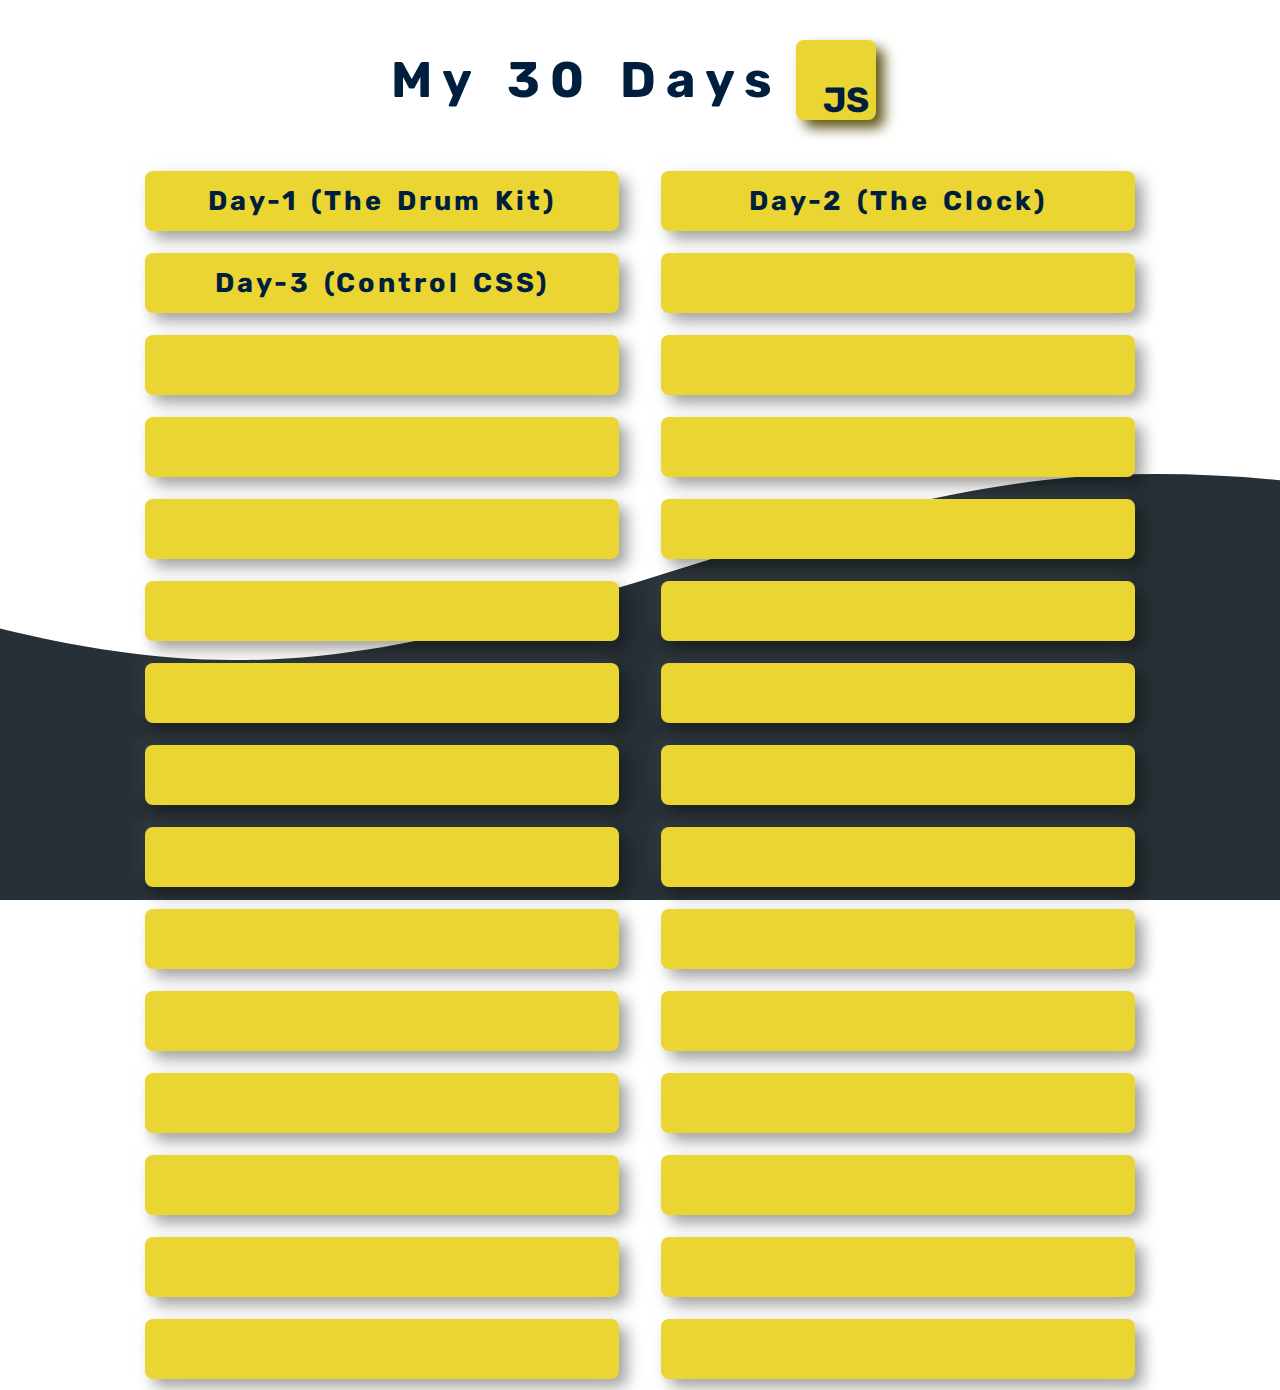
==== index.html @ 84a1ae5c "day 3" ====
<!DOCTYPE html>
<html lang="en">

<head>
    <meta charset="UTF-8">
    <meta http-equiv="X-UA-Compatible" content="IE=edge">
    <meta name="viewport" content="width=device-width, initial-scale=1.0">
    <title>My JS 30 mini-projects</title>
    <link rel="stylesheet" href="./style.css">
</head>

<body>
    <div class="shell">
        <div class="heading">My 30 Days <span>JS</span></div>
        <div class="projects-shell">
            <div>
                <a class="project" href="./Day-1(JS the drum kit)/index.html" target="blink">

                    <span>Day-1 (The Drum Kit)</span>

                </a>
            </div>
            <div>

                <a class="project" href="./Day-2(The Clock)/index.html" target="blink">

                    <span>Day-2 (The Clock)</span>

                </a>
            </div>
            <div>

                <a class="project">
                    <a class="project" href="./Day-3(JS-changes-css)/day3.html" target="blink">
                        <span>Day-3 (Control CSS)</span>

                    </a>
            </div>
            <div>

                <a class="project">

                    <span></span>

                </a>
            </div>
            <div>

                <a class="project">

                    <span></span>

                </a>
            </div>
            <div>

                <a class="project">

                    <span></span>

                </a>
            </div>
            <div>

                <a class="project">

                    <span></span>

                </a>
            </div>
            <div>

                <a class="project">

                    <span></span>

                </a>
            </div>
            <div>

                <a class="project">

                    <span></span>

                </a>
            </div>
            <div>

                <a class="project">

                    <span></span>

                </a>
            </div>
            <div>

                <a class="project">

                    <span></span>

                </a>
            </div>
            <div>

                <a class="project">

                    <span></span>

                </a>
            </div>
            <div>

                <a class="project">

                    <span></span>

                </a>
            </div>
            <div>

                <a class="project">

                    <span></span>

                </a>
            </div>
            <div>

                <a class="project">

                    <span></span>

                </a>
            </div>
            <div>

                <a class="project">

                    <span></span>

                </a>
            </div>
            <div>

                <a class="project">

                    <span></span>

                </a>
            </div>
            <div>

                <a class="project">

                    <span></span>

                </a>
            </div>
            <div>

                <a class="project">

                    <span></span>

                </a>
            </div>
            <div>

                <a class="project">

                    <span></span>

                </a>
            </div>
            <div>

                <a class="project">

                    <span></span>

                </a>
            </div>
            <div>

                <a class="project">

                    <span></span>

                </a>
            </div>
            <div>

                <a class="project">

                    <span></span>

                </a>
            </div>
            <div>

                <a class="project">

                    <span></span>

                </a>
            </div>
            <div>

                <a class="project">

                    <span></span>

                </a>
            </div>
            <div>

                <a class="project">

                    <span></span>

                </a>
            </div>
            <div>

                <a class="project">

                    <span></span>

                </a>
            </div>
            <div>

                <a class="project">

                    <span></span>

                </a>
            </div>
            <div>

                <a class="project">

                    <span></span>

                </a>
            </div>
            <div>
                <a class="project">

                    <span></span>
                </a>
            </div>

        </div>
    </div>
</body>

</html>
---- style.css ----
@import url('https://fonts.googleapis.com/css2?family=Rubik:wght@300;400;500&display=swap');
* {
    box-sizing: border-box;
    color: #001f3f;
    font-family: 'Rubik', sans-serif;
}

body {
    margin: 0;
    padding: 0;
}

.shell {
    display: flex;
    justify-content: center;
    align-items: center;
    flex-flow: column wrap;
    background-image: url(./img/wave.svg);
    background-attachment: fixed;
    background-repeat: no-repeat;
    background-size: cover;
    background-position: center;
}

.heading {
    color: #001f3f;
    font-size: 50px;
    font-weight: bolder;
    letter-spacing: 10px;
    word-spacing: 5px;
    margin: 40px 0px;
    display: flex;
    justify-content: center;
    align-items: center;
    flex-wrap: nowrap;
}

.heading span {
    width: 80px;
    height: 80px;
    padding-left: 27px;
    padding-top: 39px;
    font-size: 35px;
    color: #001f3f;
    display: inline-block;
    border-radius: 8px;
    background: #ead532;
    box-shadow: 8px 8px 13px #5e5514;
    letter-spacing: 0;
    margin: 0 14px;
}

.projects-shell {
    display: flex;
    flex-flow: row wrap;
    justify-content: center;
    align-items: center;
}

.projects-shell div {
    width: 37%;
    height: 60px;
    margin: 11px 21px;
    line-height: 60px;
    font-size: 27px;
    font-weight: bold;
    text-align: center;
    border-radius: 8px;
    background: #ead532;
    box-shadow: 8px 8px 15px #09080161, -8px -8px 15px #eeeee70d;
    transition: all 0.3s;
    display: flex;
    justify-content: center;
    align-items: center;
}

.projects-shell div:hover {
    background: hsl(53, 81%, 50%);
    transform: scale(1.05);
}

.projects-shell div:active {
    transform: scale(1);
    background: hsl(53, 81%, 53%);
}

.projects-shell div a {
    text-decoration: none;
    color: #000;
    letter-spacing: 3px;
    word-spacing: 4px;
}

@media screen and (max-width:769px) {
    .projects-shell div {
        font-size: 20px;
        width: 42%;
    }
}

@media screen and (max-width:676px) {
    .heading {
        letter-spacing: 5px;
        word-spacing: 2px;
        font-size: 36px;
    }
    .heading span {
        width: 55px;
        height: 55px;
        padding-left: 16px;
        padding-top: 25px;
        font-size: 27px;
        color: #001f3f;
        display: inline-block;
        border-radius: 8px;
        background: #ead532;
        box-shadow: 8px 8px 13px #5e5514;
        letter-spacing: 0;
        margin: 0px 10px;
    }
    .projects-shell div {
        width: 81%;
    }
}

@media screen and (max-width:426px) {
    .heading {
        color: #001f3f;
        font-size: 37px;
        font-weight: 500;
        margin: 40px 0px;
        display: flex;
        justify-content: center;
        flex-wrap: nowrap;
        align-items: center;
        letter-spacing: 1px;
        word-spacing: 2px;
    }
    .heading span {
        width: 45px;
        height: 45px;
        padding-left: 16px;
        padding-top: 20px;
        font-size: 20px;
        color: #001f3f;
        display: inline-block;
        border-radius: 8px;
        background: #ead532;
        box-shadow: 6px 8px 13px #5e5514;
        margin: 0 8px;
    }
    .projects-shell {
        display: flex;
        flex-flow: row wrap;
        justify-content: center;
        align-items: center;
    }
    .projects-shell div {
        width: 88%;
        height: 56px;
        margin: 11px 0px;
        line-height: 56px;
        font-size: 17px;
        font-weight: 400;
        text-align: center;
        border-radius: 8px;
        background: #ead532;
        box-shadow: 8px 8px 15px #09080161, -8px -8px 15px #eeeee70d;
        transition: all 0.3s;
    }
    .projects-shell div a {
        text-decoration: none;
        color: #000000;
        letter-spacing: 1px;
        word-spacing: 2px;
    }
}
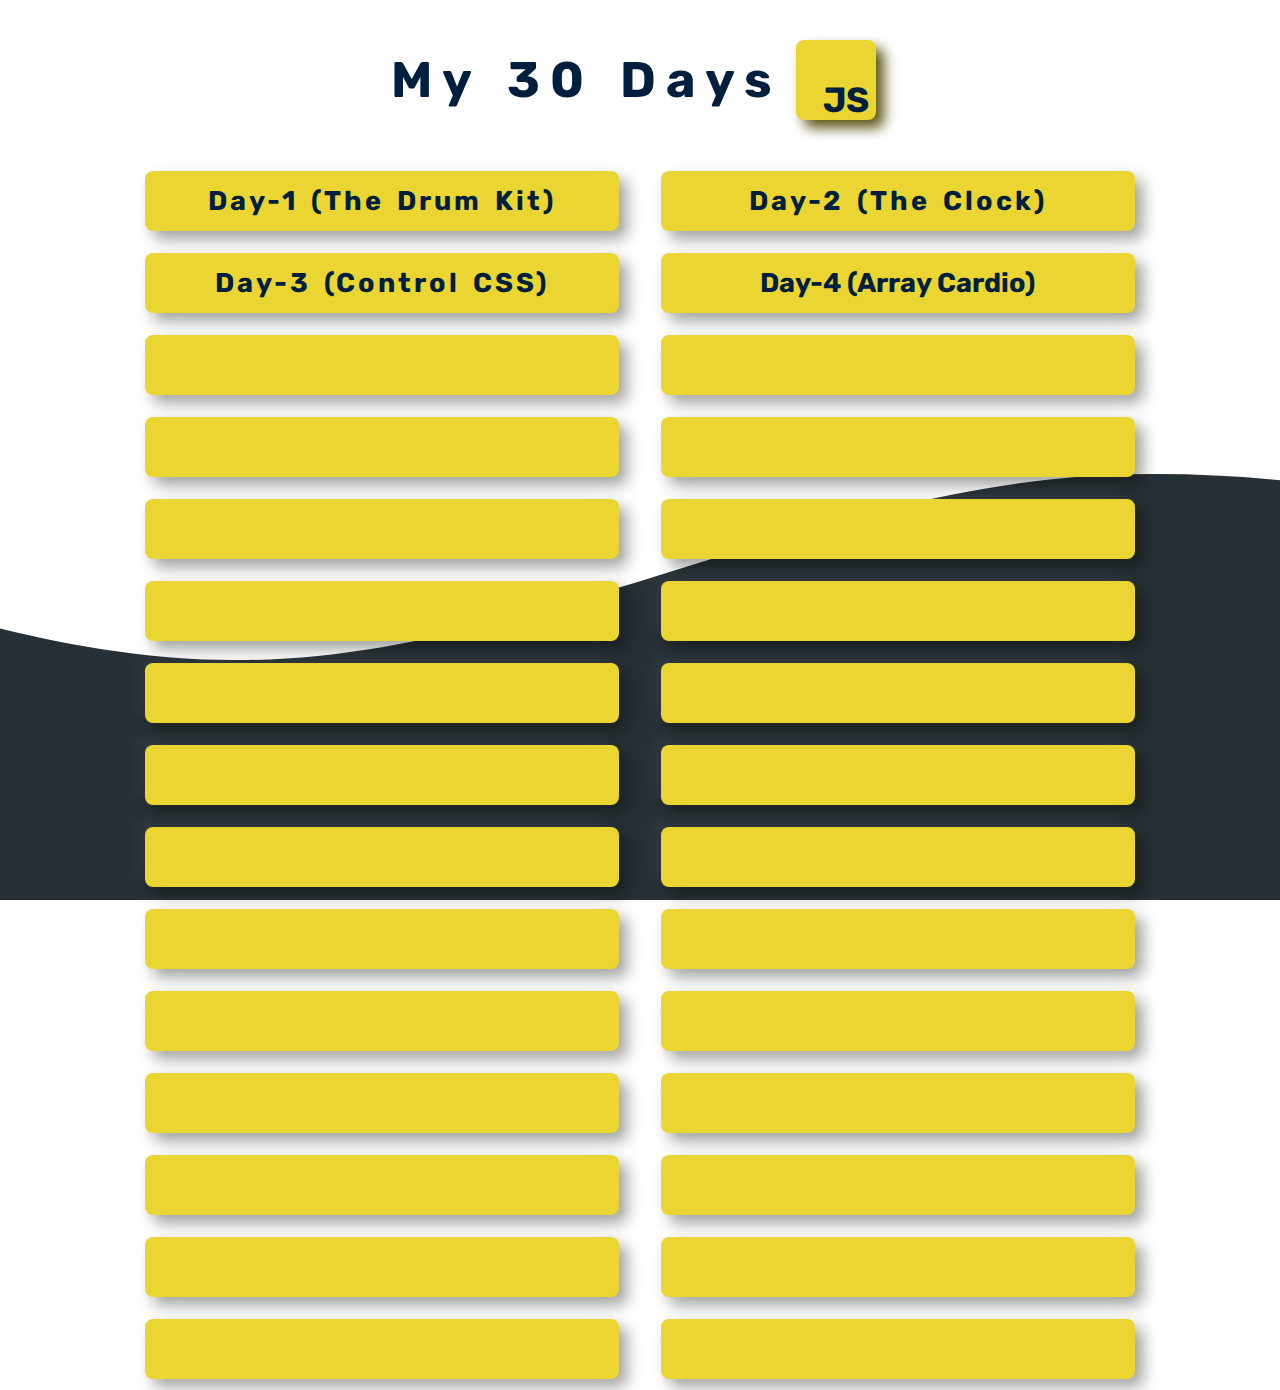
==== commit d1208b3b: "Day4arrayLesson" ====
--- a/index.html
+++ b/index.html
@@ -39,8 +39,8 @@
             <div>
 
                 <a class="project">
-
-                    <span></span>
+                    <a href="./Day-4(Array-Cardio)/day4.html"></a>
+                    <span>Day-4 (Array Cardio)</span>
 
                 </a>
             </div>
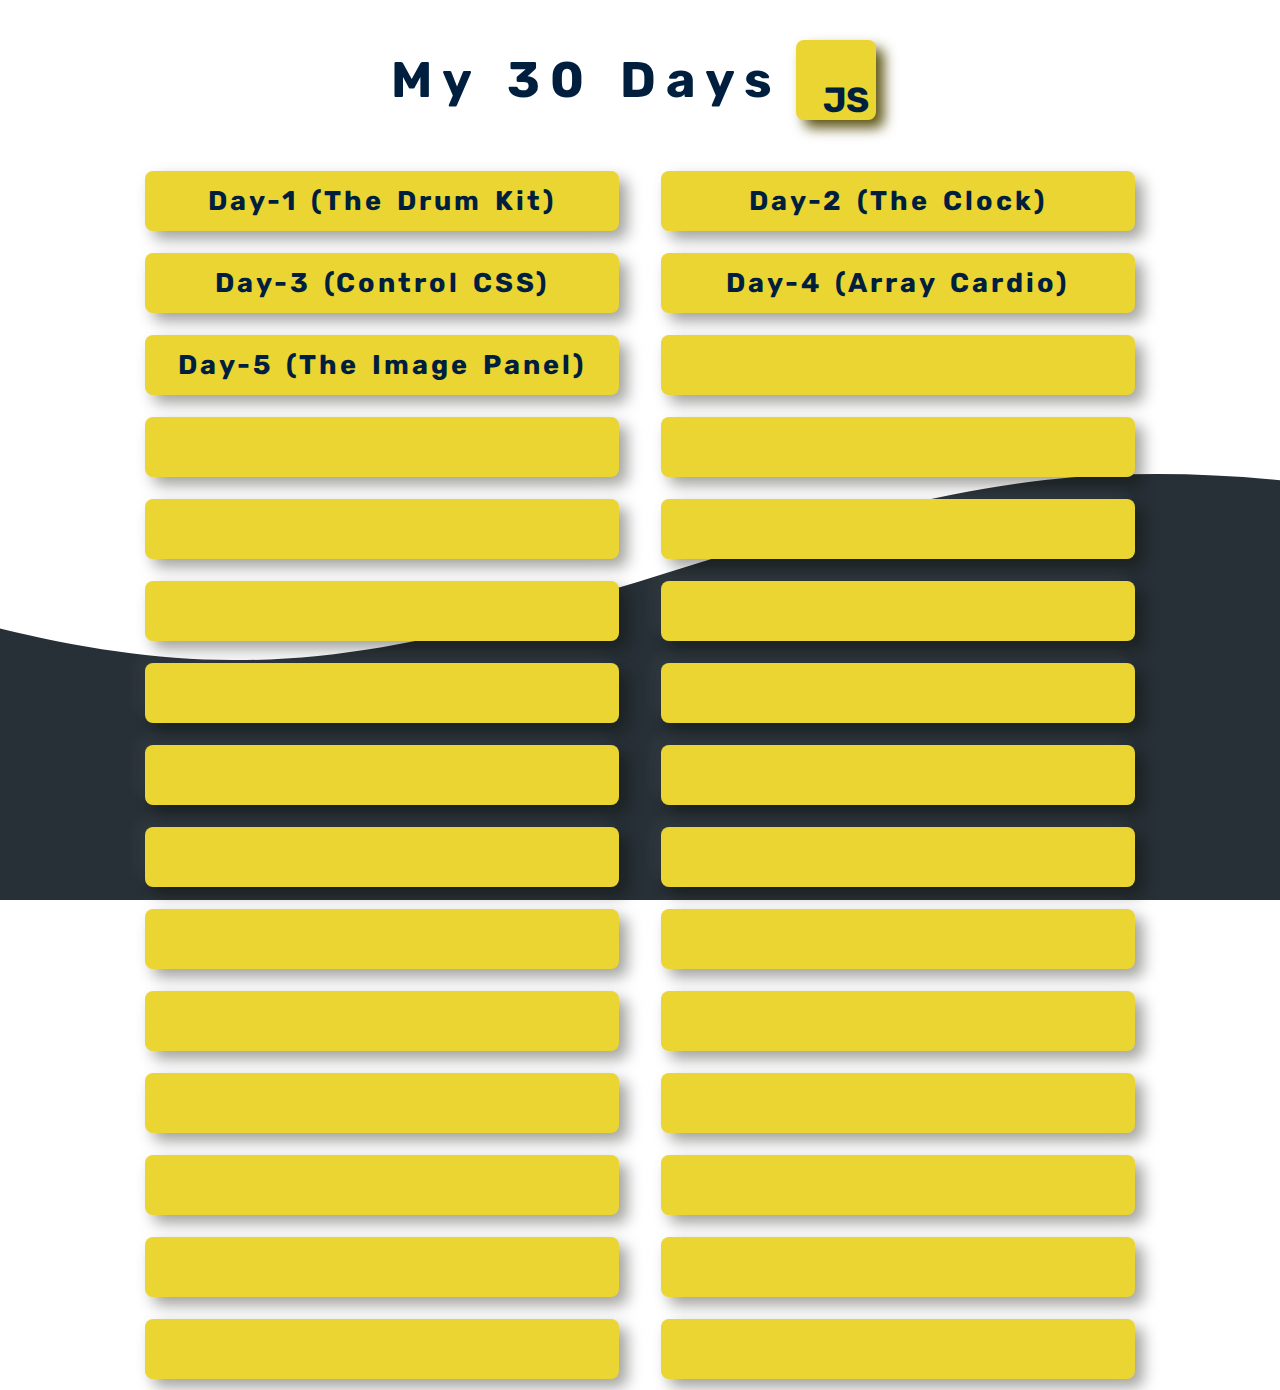
==== commit 5a110018: "fix" ====
--- a/index.html
+++ b/index.html
@@ -38,17 +38,17 @@
             </div>
             <div>
 
-                <a class="project">
-                    <a href="./Day-4(Array-Cardio)/day4.html"></a>
+                <a class="project" href="./Day-4(Array-Cardio)/day4.html" target="blink">
+
                     <span>Day-4 (Array Cardio)</span>
 
                 </a>
             </div>
             <div>
 
-                <a class="project">
-
-                    <span></span>
+                <a class="project" href="./Day-5(The-image-panel)/day5.html" target="blink">
+
+                    <span>Day-5 (The Image Panel)</span>
 
                 </a>
             </div>
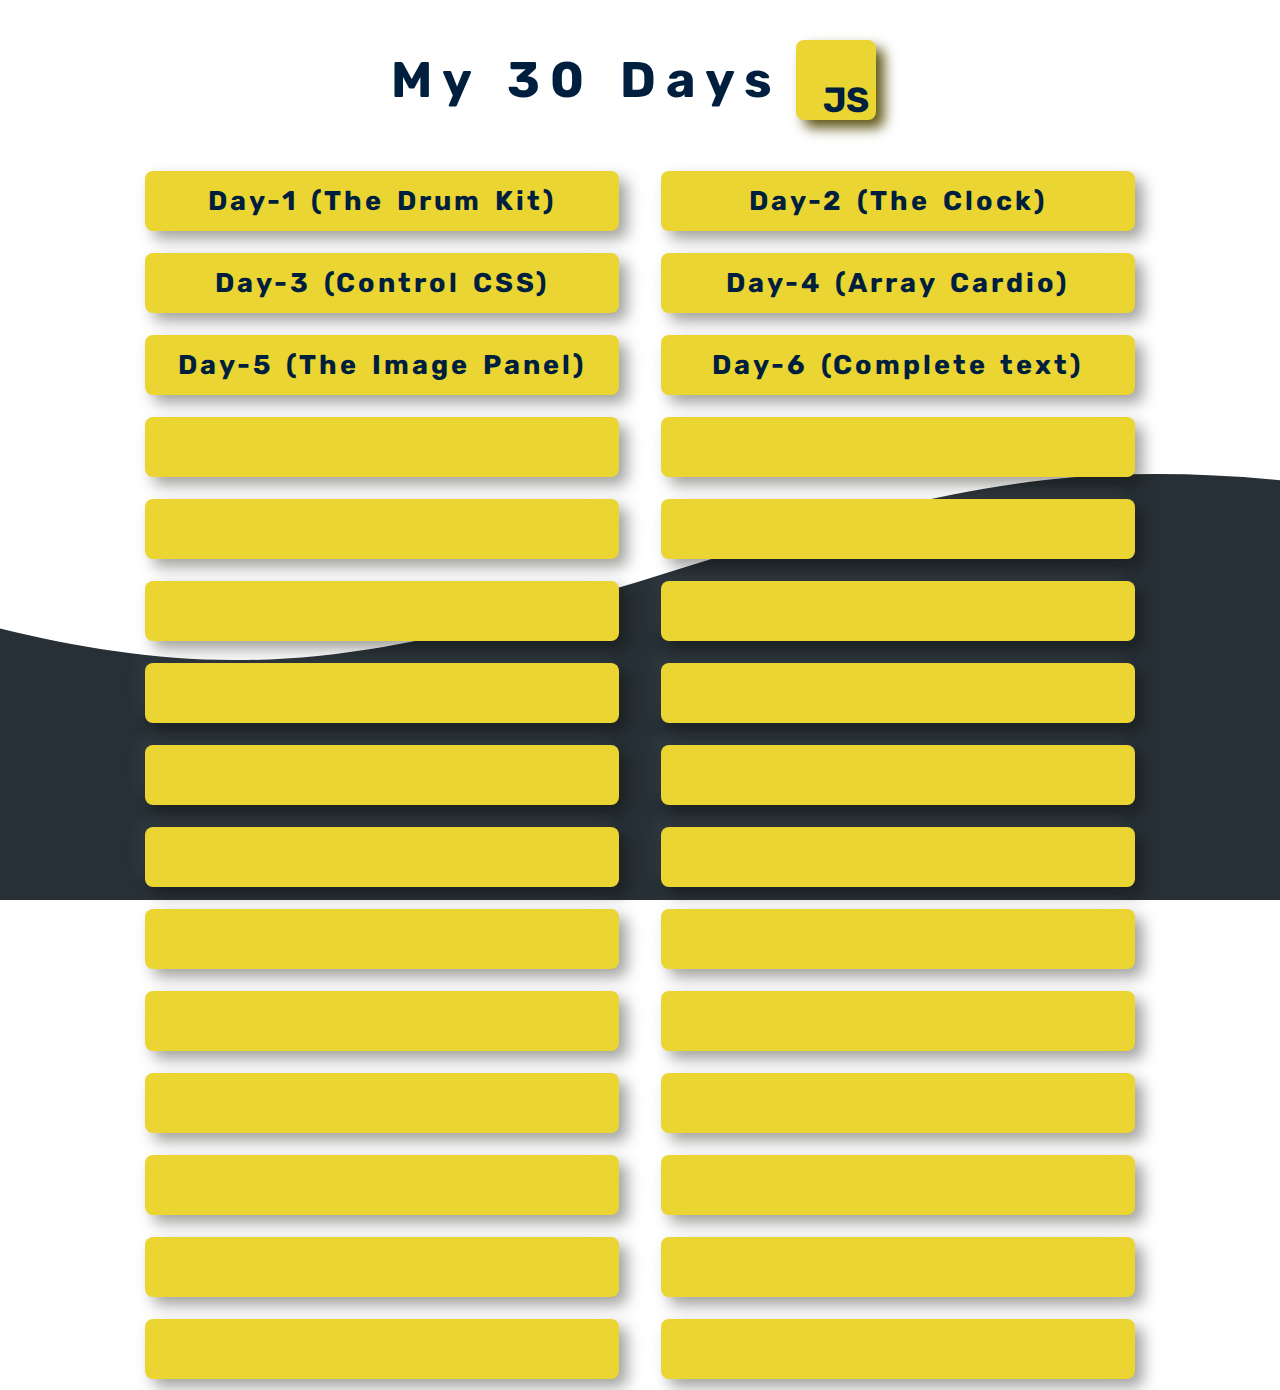
==== commit e086aaf6: "day6" ====
--- a/index.html
+++ b/index.html
@@ -54,9 +54,9 @@
             </div>
             <div>
 
-                <a class="project">
-
-                    <span></span>
+                <a class="project" href="./Day-6(Complete the text))/day6.html" target="blink">
+
+                    <span>Day-6 (Complete text)</span>
 
                 </a>
             </div>
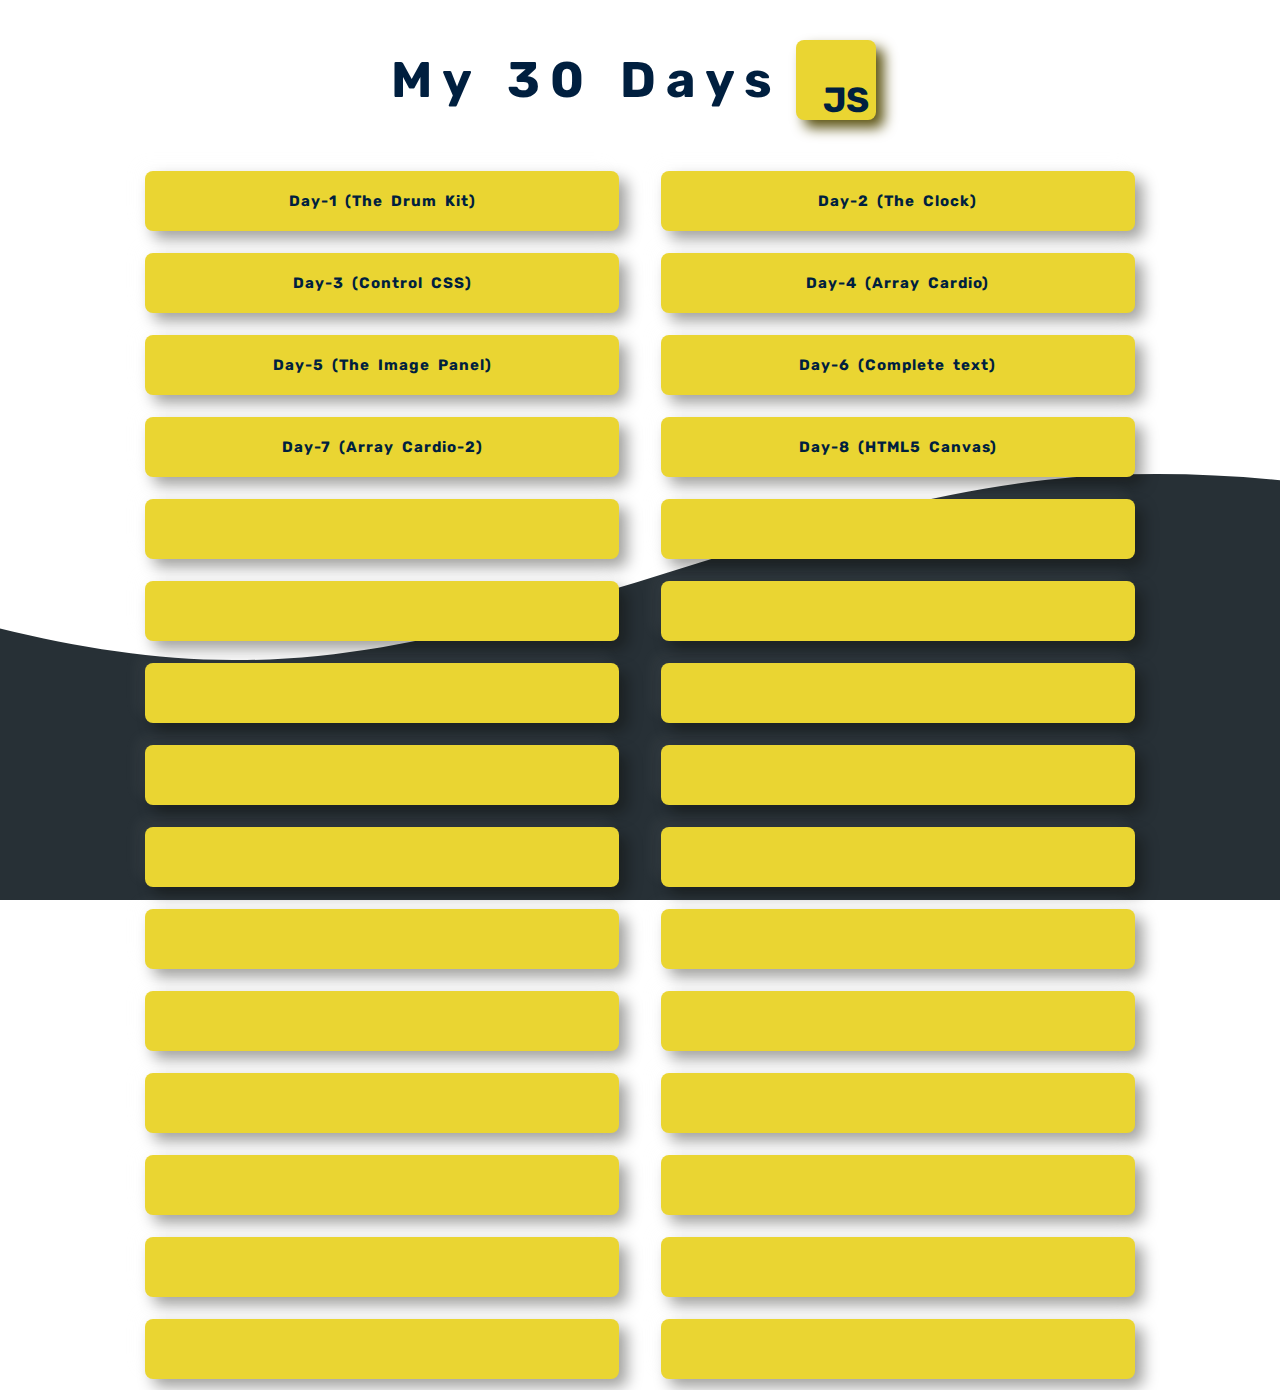
==== commit 243a46f3: "day7 8" ====
--- a/index.html
+++ b/index.html
@@ -62,17 +62,17 @@
             </div>
             <div>
 
-                <a class="project">
-
-                    <span></span>
-
-                </a>
-            </div>
-            <div>
-
-                <a class="project">
-
-                    <span></span>
+                <a class="project" href="./Day-7(Array Cardio)/day7.html" target="blink">
+
+                    <span>Day-7 (Array Cardio-2)</span>
+
+                </a>
+            </div>
+            <div>
+
+                <a class="project" href="./Day-8(HTML5 Canvas)/day8.html" target="blink">
+
+                    <span>Day-8 (HTML5 Canvas)</span>
 
                 </a>
             </div>
--- a/style.css
+++ b/style.css
@@ -62,7 +62,7 @@
     height: 60px;
     margin: 11px 21px;
     line-height: 60px;
-    font-size: 27px;
+    font-size: 15px;
     font-weight: bold;
     text-align: center;
     border-radius: 8px;
@@ -87,7 +87,7 @@
 .projects-shell div a {
     text-decoration: none;
     color: #000;
-    letter-spacing: 3px;
+    letter-spacing: 1px;
     word-spacing: 4px;
 }
 
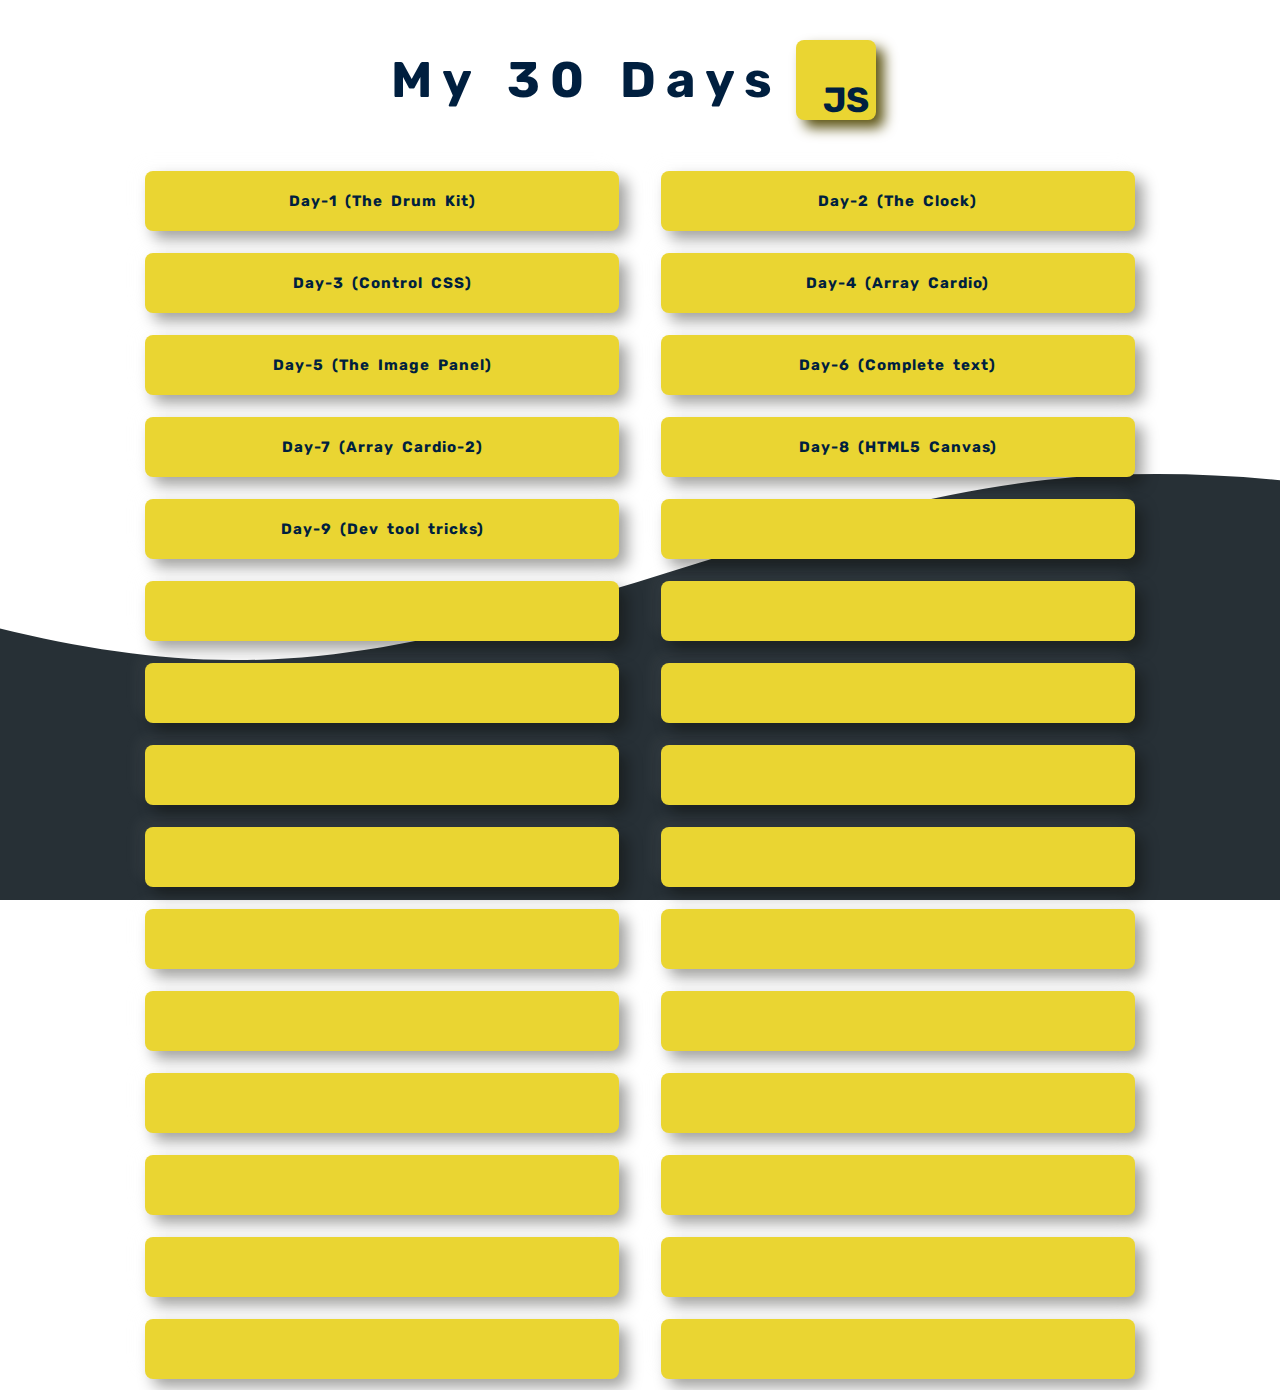
==== commit 55a201ab: "day9" ====
--- a/index.html
+++ b/index.html
@@ -78,9 +78,9 @@
             </div>
             <div>
 
-                <a class="project">
-
-                    <span></span>
+                <a class="project" href="./Day-9(Dev tools Tricks)/day9.htnl" target="blink">
+
+                    <span>Day-9 (Dev tool tricks)</span>
 
                 </a>
             </div>
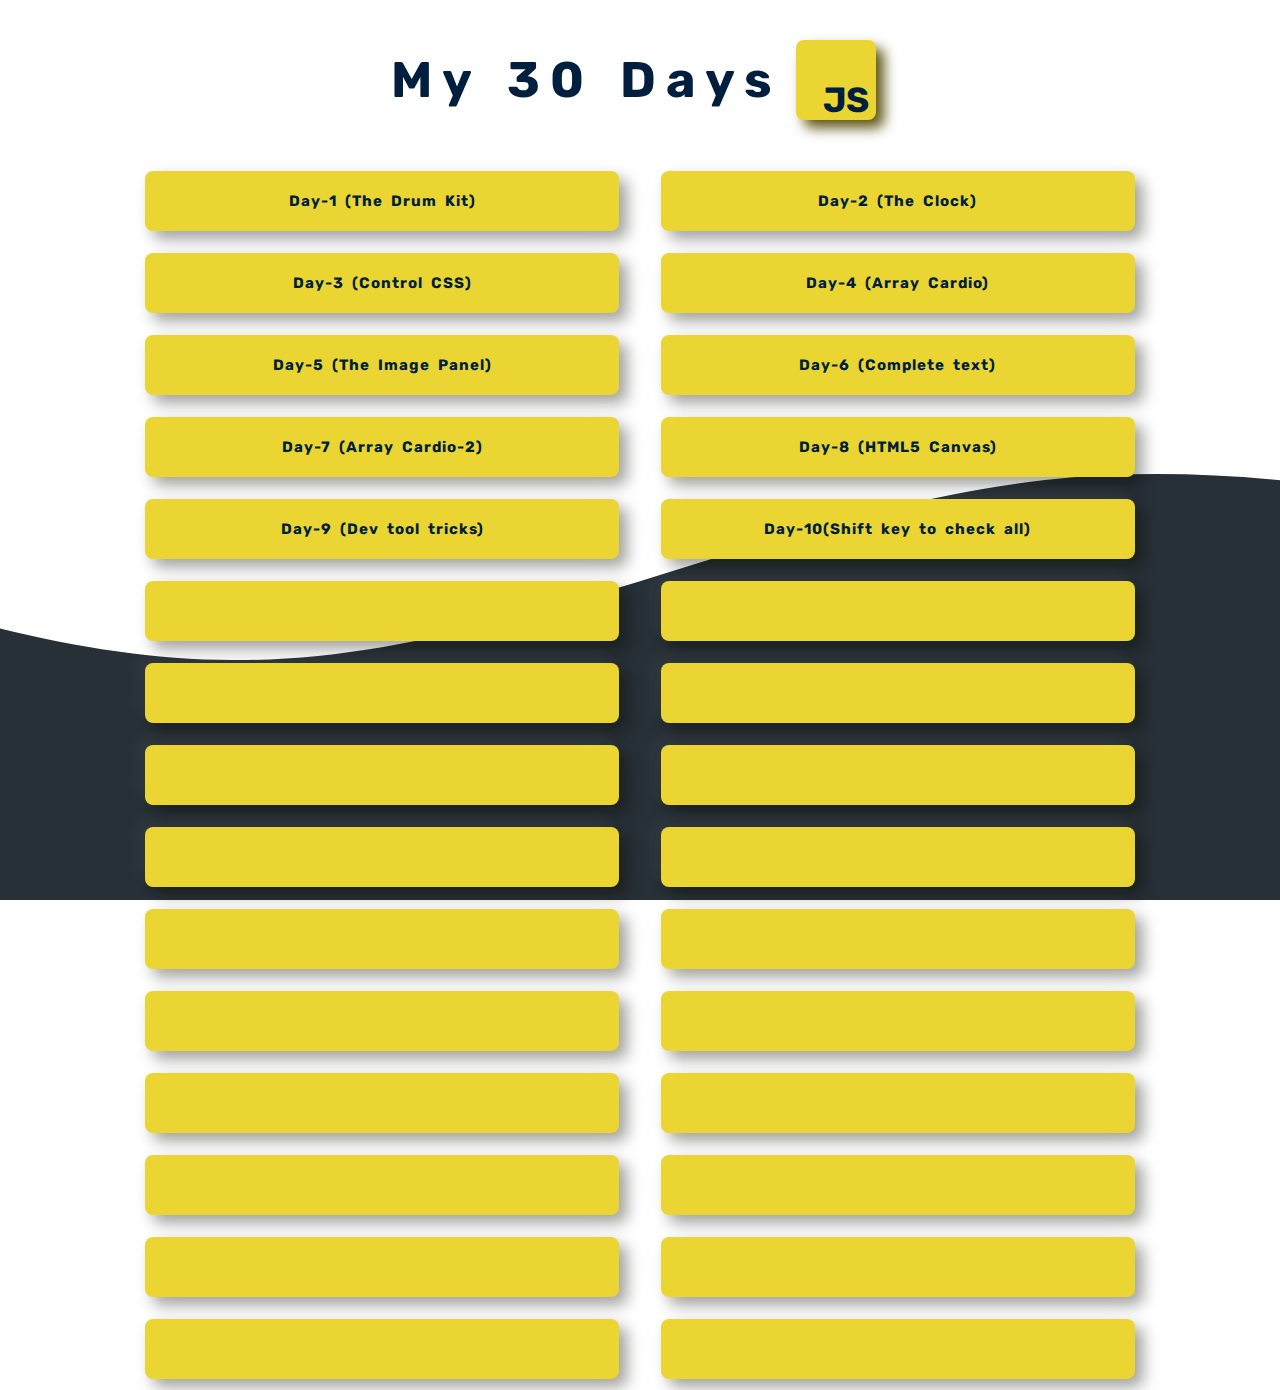
==== commit eb94728f: "day10" ====
--- a/index.html
+++ b/index.html
@@ -86,9 +86,9 @@
             </div>
             <div>
 
-                <a class="project">
-
-                    <span></span>
+                <a class="project" href="./Day-10(Shift Key to check all)/day10.html" target="blink">
+
+                    <span>Day-10(Shift key to check all)</span>
 
                 </a>
             </div>
